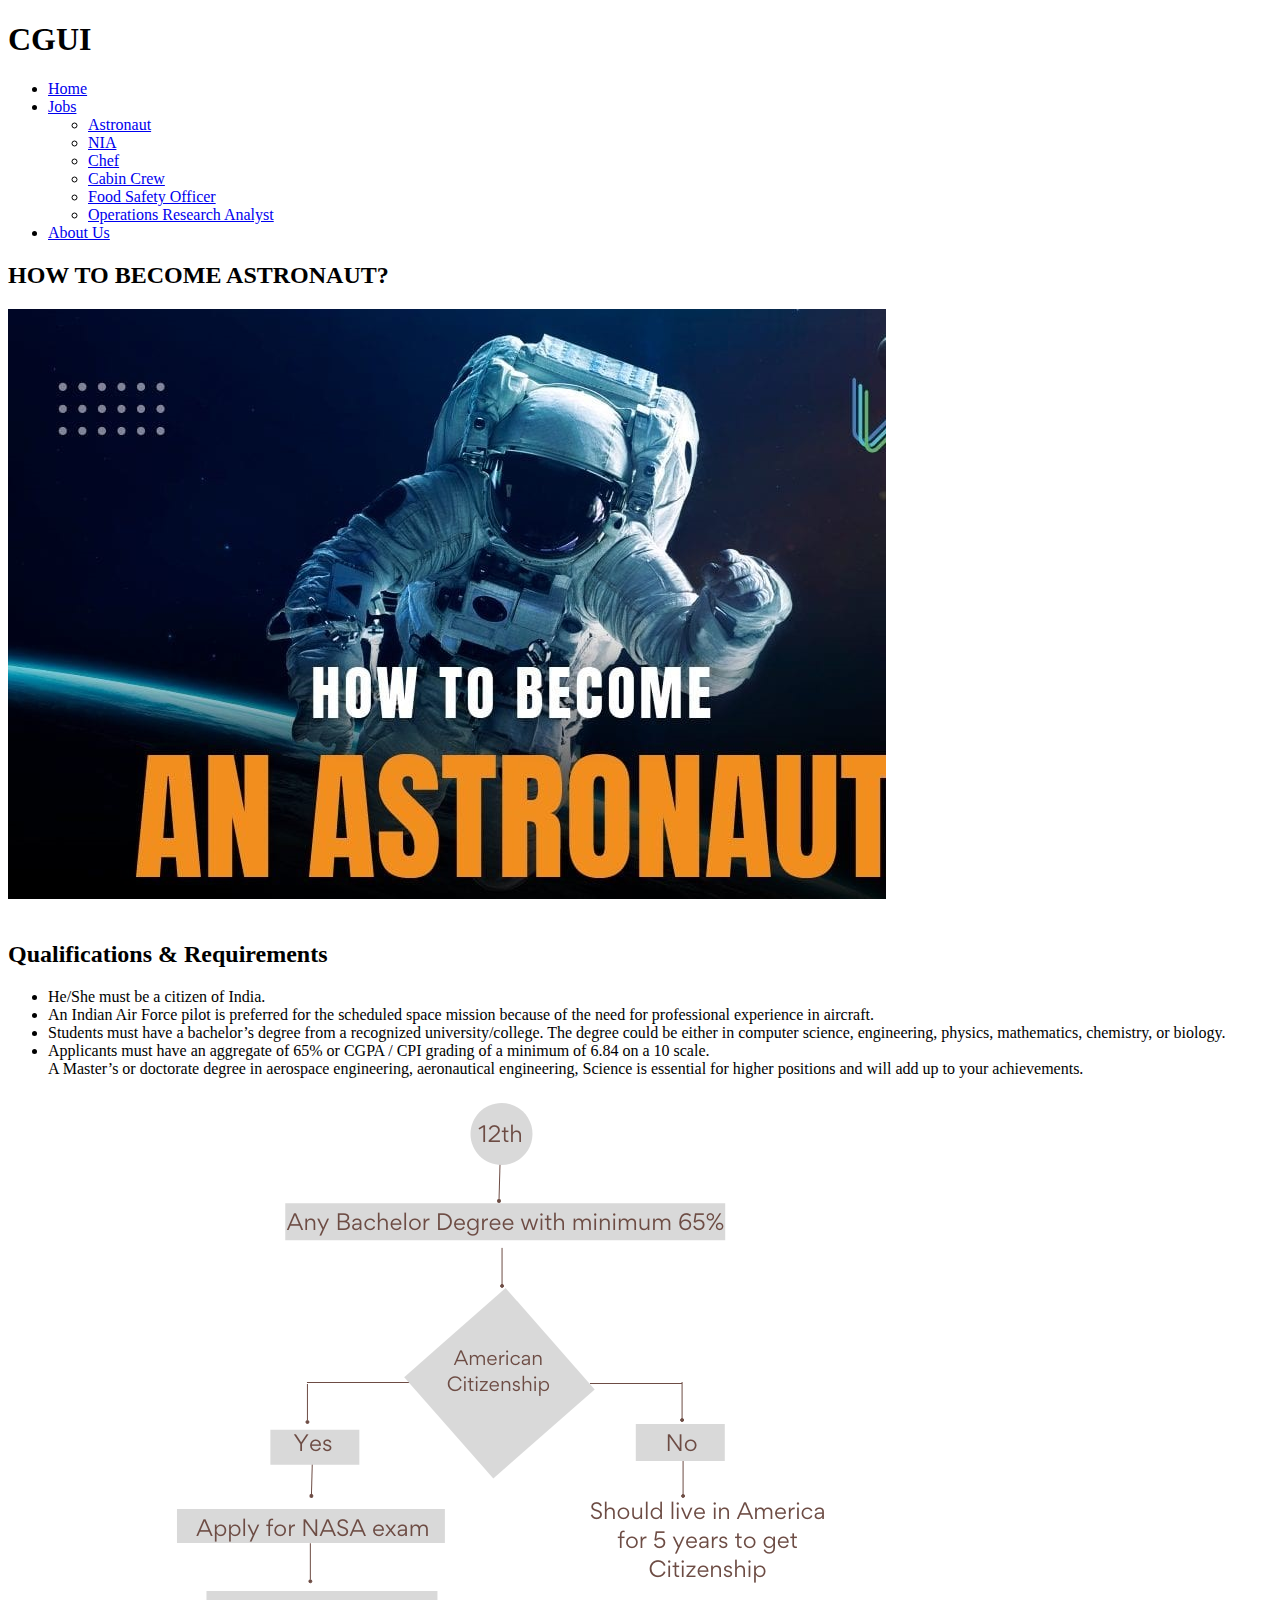
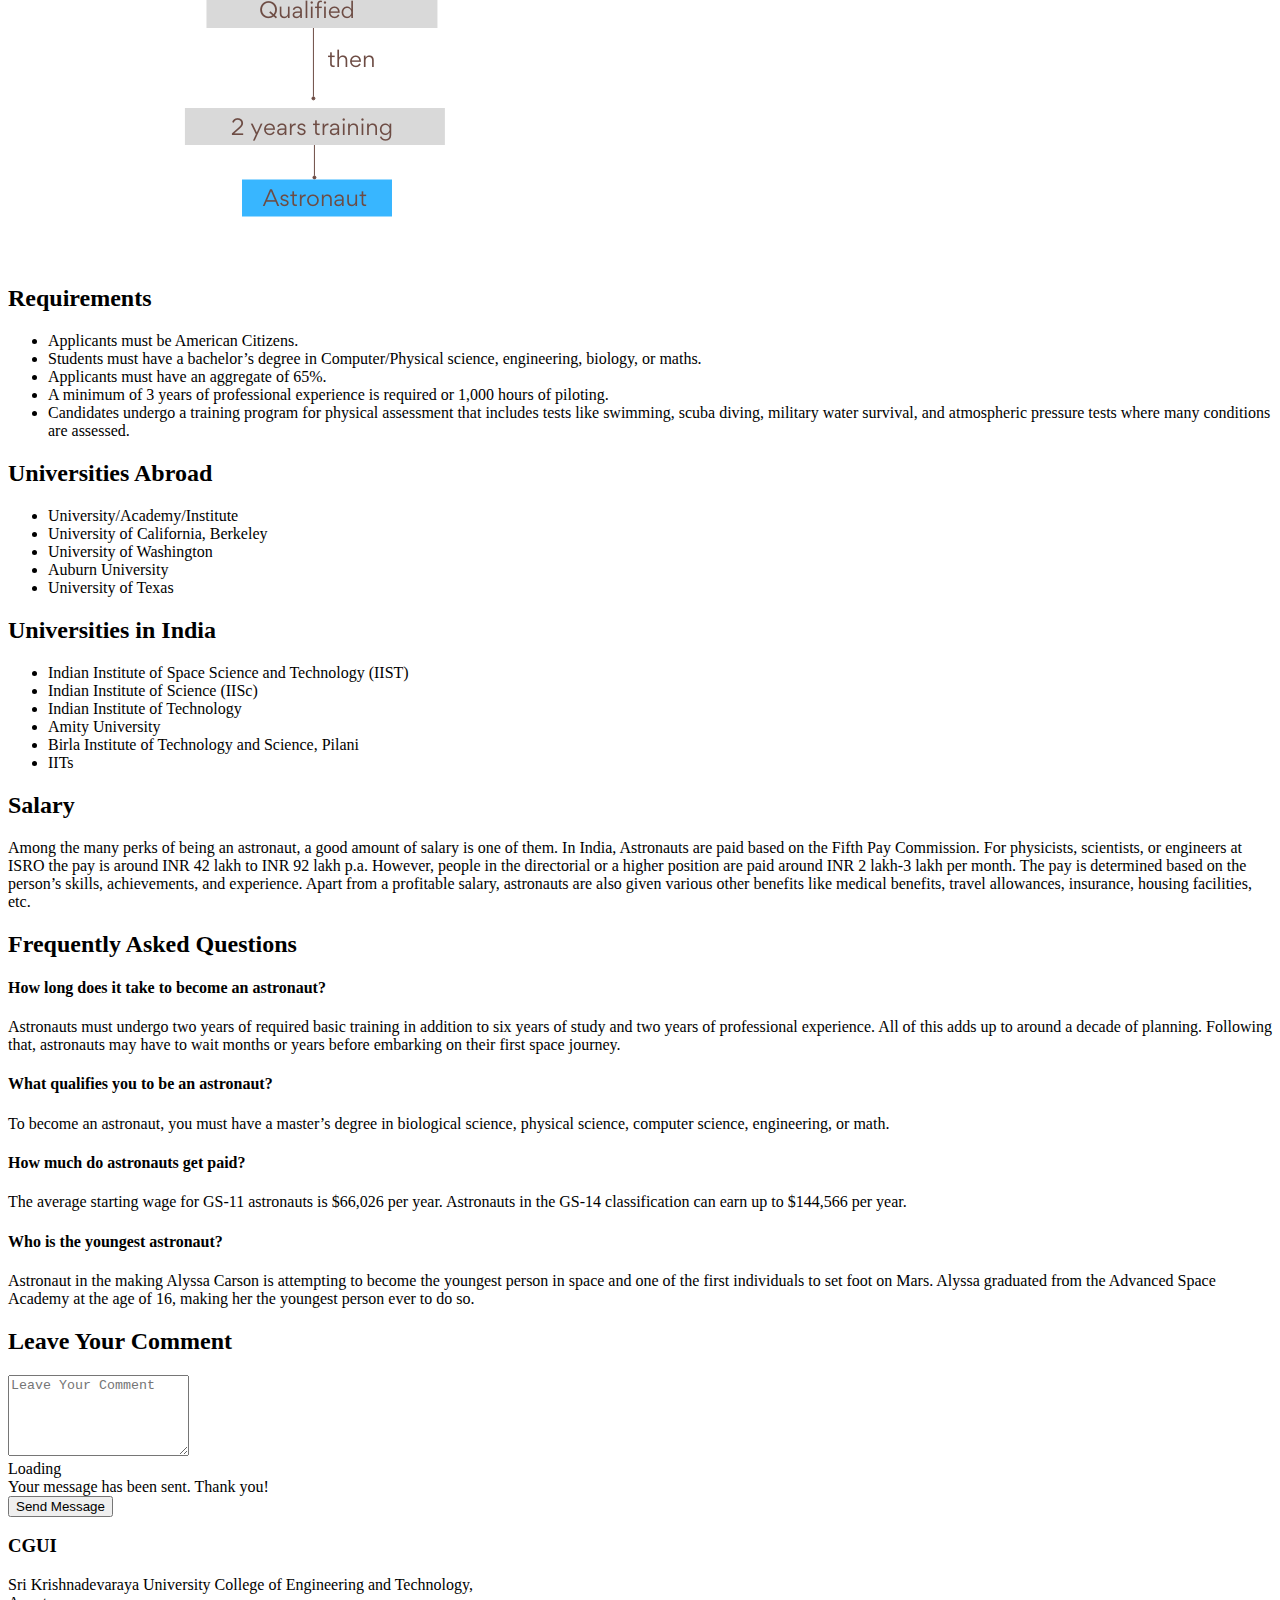
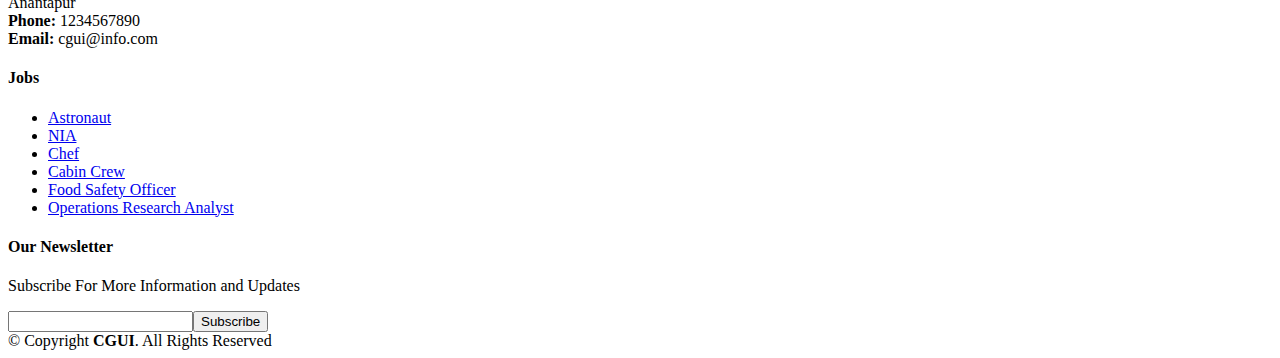
==== astronaut.html @ 00388765 "Add files via upload" ====
<!DOCTYPE html>
<html lang="en">

<head>
  <meta charset="utf-8">
  <meta content="width=device-width, initial-scale=1.0" name="viewport">

  <title>Career Guidance</title>
  <meta content="" name="description">
  <meta content="" name="keywords">

  <!-- Favicons -->
  <link href="assets/img/favicon.png" rel="icon">
  <link href="assets/img/apple-touch-icon.png" rel="apple-touch-icon">

  <!-- Google Fonts -->
  <link href="https://fonts.googleapis.com/css?family=Open+Sans:300,300i,400,400i,600,600i,700,700i|Raleway:300,300i,400,400i,600,600i,700,700i,900" rel="stylesheet">

  <!-- Vendor CSS Files -->
  <link href="assets/vendor/animate.css/animate.min.css" rel="stylesheet">
  <link href="assets/vendor/aos/aos.css" rel="stylesheet">
  <link href="assets/vendor/bootstrap/css/bootstrap.min.css" rel="stylesheet">
  <link href="assets/vendor/bootstrap-icons/bootstrap-icons.css" rel="stylesheet">
  <link href="assets/vendor/boxicons/css/boxicons.min.css" rel="stylesheet">
  <link href="assets/vendor/glightbox/css/glightbox.min.css" rel="stylesheet">
  <link href="assets/vendor/swiper/swiper-bundle.min.css" rel="stylesheet">

  <!-- Template Main CSS File -->
  <link href="assets/css/style1.css" rel="stylesheet">

 
</head>

<body  >
  
  <header id="header" class="d-flex align-items-center">
    <div class="container d-flex align-items-center">

     <div class="logo me-auto">
        <h1><a href="index.html"></a>CGUI</h1> 
        <!-- Uncomment below if you prefer to use an image logo -->
       <!-- <a href="index.html"><img src="assets/img/logo.png" alt="" class="img-fluid"></a>-->
      </div>

      <nav id="navbar" class="navbar">
        <ul>
          <li><a class="nav-link scrollto active" href="index.html">Home</a></li>
          
          
          <li class="dropdown"><a href="#"><span>Jobs</span> <i class="bi bi-chevron-down"></i></a>
            <ul>
              <li><a href="astronaut.html">Astronaut </a></li>
              
              <li><a href="nia.html">NIA</a></li>
              <li><a href="chef.html">Chef</a></li>
              <li><a href="cabincrew.html">Cabin Crew</a></li>
               <li><a href="fso.html">Food Safety Officer</a></li>
              <li><a href="ora.html">Operations Research Analyst</a></li>
              
                
            </ul>
          </li>
         <li><a class="nav-link scrollto" href="#about">About Us</a></li>
        </ul>
        <i class="bi bi-list mobile-nav-toggle"></i>
      </nav><!-- .navbar -->

    </div>
  </header><!-- End Header -->

  <!-- ======= Hero Section ======= -->
 

  <main id="main">

    
    
    <!-- ======= Jobs Section ======= -->
    <section id="services" class="services" >
      <div class="container" data-aos="fade-up">

        <div class="section-title">
          <h2>HOW TO BECOME ASTRONAUT?</h2>
        </div>

       <div><img src="as.jpg" class="rounded mx-auto d-block" alt="..."> </div>
       <br>
       <div><h2>Qualifications & Requirements</h2>
        <p>
<ul>
<li>He/She must be a citizen of India.</li> 
<li>An Indian Air Force pilot is preferred for the scheduled space mission because of the need for professional experience in aircraft. </li>
<li>Students must have a bachelor’s degree from a recognized university/college. The degree could be either in computer science, engineering, physics, mathematics, chemistry, or biology. </li>
<li>Applicants must have an aggregate of 65% or CGPA / CPI grading of a minimum of 6.84 on a 10 scale.</li>
A Master’s or doctorate degree in aerospace engineering, aeronautical engineering, Science is essential for higher positions and will add up to your achievements.</ul>
</p>
<div><img src="asfl.png" class="rounded mx-auto d-block" alt="..."> </div>
<div><h2>Requirements</h2>
<p>
  <ul>
    <li>Applicants must be American Citizens.</li>
<li>Students must have a bachelor’s degree in Computer/Physical science, engineering, biology, or maths. </li>
<li>Applicants must have an aggregate of 65%.</li>
<li>A minimum of 3 years of professional experience is required or 1,000 hours of piloting.</li>
<li>Candidates undergo a training program for physical assessment that includes tests like swimming, scuba diving, military water survival, and atmospheric pressure tests where many conditions are assessed. </li>
  </ul>
</p></div>
<div>
  <h2>Universities Abroad</h2>
  <p>
    <ul>
      <li>University/Academy/Institute</li>
      <li>University of California, Berkeley</li>
      <li>University of Washington</li>
      <li>Auburn University</li>
      <li>University of Texas</li>
    </ul>
  </p>
</div>
<div>
  <h2>Universities in India</h2>
  <p>
    <ul>
      <li>Indian Institute of Space Science and Technology (IIST)</li>
<li>Indian Institute of Science (IISc)</li>
<li>Indian Institute of Technology</li>
<li>Amity University</li>
<li>Birla Institute of Technology and Science, Pilani</li>
<li>IITs</li>
    </ul>
  </p>
</div>
<div>
  <h2>Salary</h2>
  <p>
    Among the many perks of being an astronaut, a good amount of salary is one of them. In India, Astronauts are paid based on the Fifth Pay Commission. For physicists, scientists, or engineers at ISRO the pay is around INR 42 lakh to INR 92 lakh p.a. However, people in the directorial or a higher position are paid around INR 2 lakh-3 lakh per month. The pay is determined based on the person’s skills, achievements, and experience. Apart from a profitable salary, astronauts are also given various other benefits like medical benefits, travel allowances, insurance, housing facilities, etc.
  </p>
</div>
       </div>

      </div>
    </section><!-- End Services Section -->
    <section id="faq" class="faq section-bg">
      <div class="container" data-aos="fade-up">

        <div class="section-title">
          <h2>Frequently Asked Questions</h2>
        </div>

        <div class="row  d-flex align-items-stretch">

          <div class="col-lg-6 faq-item" data-aos="fade-up">
            <h4>How long does it take to become an astronaut?</h4>
            <p>
              Astronauts must undergo two years of required basic training in addition to six years of study and two years of professional experience. All of this adds up to around a decade of planning. Following that, astronauts may have to wait months or years before embarking on their first space journey.
            </p>
          </div>

          <div class="col-lg-6 faq-item" data-aos="fade-up" data-aos-delay="100">
            <h4>What qualifies you to be an astronaut?</h4>
            <p>
             To become an astronaut, you must have a master’s degree in biological science, physical science, computer science, engineering, or math.
            </p>
          </div>

          <div class="col-lg-6 faq-item" data-aos="fade-up" data-aos-delay="200">
            <h4>How much do astronauts get paid?</h4>
            <p>
            The average starting wage for GS-11 astronauts is $66,026 per year. Astronauts in the GS-14 classification can earn up to $144,566 per year.
            </p>
          </div>

          <div class="col-lg-6 faq-item" data-aos="fade-up" data-aos-delay="300">
            <h4>Who is the youngest astronaut?</h4>
            <p>
              Astronaut in the making Alyssa Carson is attempting to become the youngest person in space and one of the first individuals to set foot on Mars. Alyssa graduated from the Advanced Space Academy at the age of 16, making her the youngest person ever to do so.
            </p>
          </div>

          

        </div>

      </div>
    </section><!-- End Frequently Asked Questions Section -->

   
    

    <!-- ======= Contact Us Section ======= -->
    <section id="contact" class="contact">
      <div class="container" data-aos="fade-up">

        <div class="section-title">
          <h2>Leave Your Comment</h2>
        </div>

        
          <div class="col-lg-12" data-aos="fade-up" data-aos-delay="300">
            <form action="forms/contact.php" method="post" role="form" class="php-email-form">
             
              <div class="form-group">
                <textarea class="form-control" name="Comment" rows="5" placeholder="Leave Your Comment" required></textarea>
              </div>
              <div class="my-3">
                <div class="loading">Loading</div>
                <div class="error-message"></div>
                <div class="sent-message">Your message has been sent. Thank you!</div>
              </div>
              <div class="text-center"><button type="submit">Send Message</button></div>
            </form>
          </div>

        </div>

      </div>
    </section><!-- End Contact Us Section -->

  </main><!-- End #main -->
 <!-- ======= Footer ======= -->
  <footer id="footer">
    <div class="footer-top">
      <div class="container">
        <div class="row">

          <div class="col-lg-3 col-md-6 footer-info">
            <h3>CGUI</h3>
            <p>
              Sri Krishnadevaraya University College of Engineering and Technology,
              <br>Anantapur<br>
              <strong>Phone:</strong> 1234567890<br>
              <strong>Email:</strong> cgui@info.com<br>
            </p>
            <div class="social-links mt-3">
              <a href="#" class="twitter"><i class="bx bxl-twitter"></i></a>
              <a href="#" class="facebook"><i class="bx bxl-facebook"></i></a>
              <a href="#" class="instagram"><i class="bx bxl-instagram"></i></a>
              <a href="#" class="google-plus"><i class="bx bxl-skype"></i></a>
              <a href="#" class="linkedin"><i class="bx bxl-linkedin"></i></a>
            </div>
          </div>

          <div class="col-lg-2 col-md-6 footer-links">
            <h4>Jobs</h4>
            <ul>
              <li><i class="bx bx-chevron-right"></i> <a href="astonaut.html">Astronaut </a></li>
              <li><i class="bx bx-chevron-right"></i> <a href="nia.html">NIA</a></li>
              <li><i class="bx bx-chevron-right"></i> <a href="chef.html">Chef</a></li>
              <li><i class="bx bx-chevron-right"></i> <a href="cabincrew.html">Cabin Crew</a></li>
              <li><i class="bx bx-chevron-right"></i> <a href="fso.html">Food Safety Officer</a></li>
              <li><i class="bx bx-chevron-right"></i> <a href="ora.html">Operations Research Analyst</a></li>
              
            </ul>
          </div>

          

          <div class="col-lg-4 col-md-6 footer-newsletter">
            <h4>Our Newsletter</h4>
            <p>Subscribe For More Information and Updates</p>
            <form action="" method="post">
              <input type="email" name="email"><input type="submit" value="Subscribe">
            </form>

          </div>

        </div>
      </div>
    </div>

    <div class="container">
      <div class="copyright">
        &copy; Copyright <strong><span>CGUI</span></strong>. All Rights Reserved
      </div>
      
    </div>
  </footer><!-- End Footer -->

  <a href="#" class="back-to-top d-flex align-items-center justify-content-center"><i class="bi bi-arrow-up-short"></i></a>

  <!-- Vendor JS Files -->
  <script src="assets/vendor/aos/aos.js"></script>
  <script src="assets/vendor/bootstrap/js/bootstrap.bundle.min.js"></script>
  <script src="assets/vendor/glightbox/js/glightbox.min.js"></script>
  <script src="assets/vendor/isotope-layout/isotope.pkgd.min.js"></script>
  <script src="assets/vendor/php-email-form/validate.js"></script>
  <script src="assets/vendor/purecounter/purecounter.js"></script>
  <script src="assets/vendor/swiper/swiper-bundle.min.js"></script>

  <!-- Template Main JS File -->
  <script src="assets/js/main.js"></script>

</body>

</html>
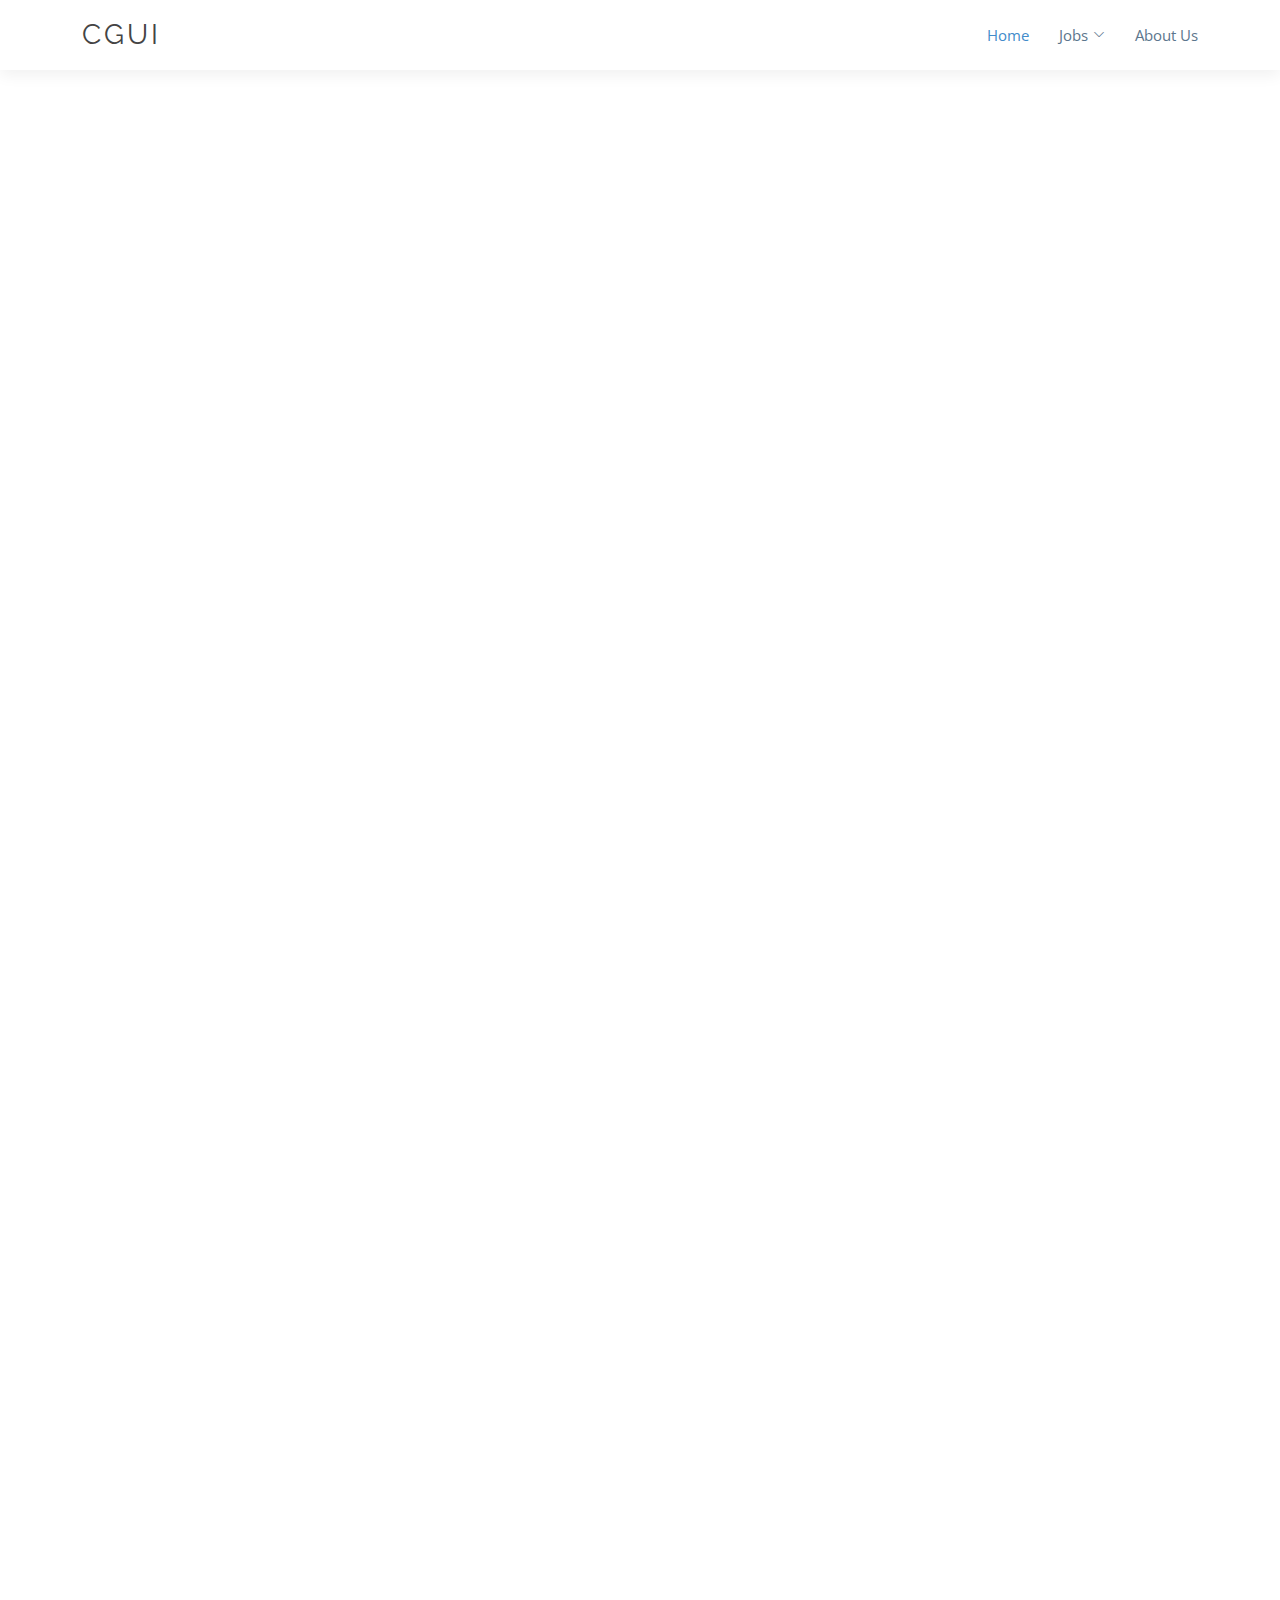
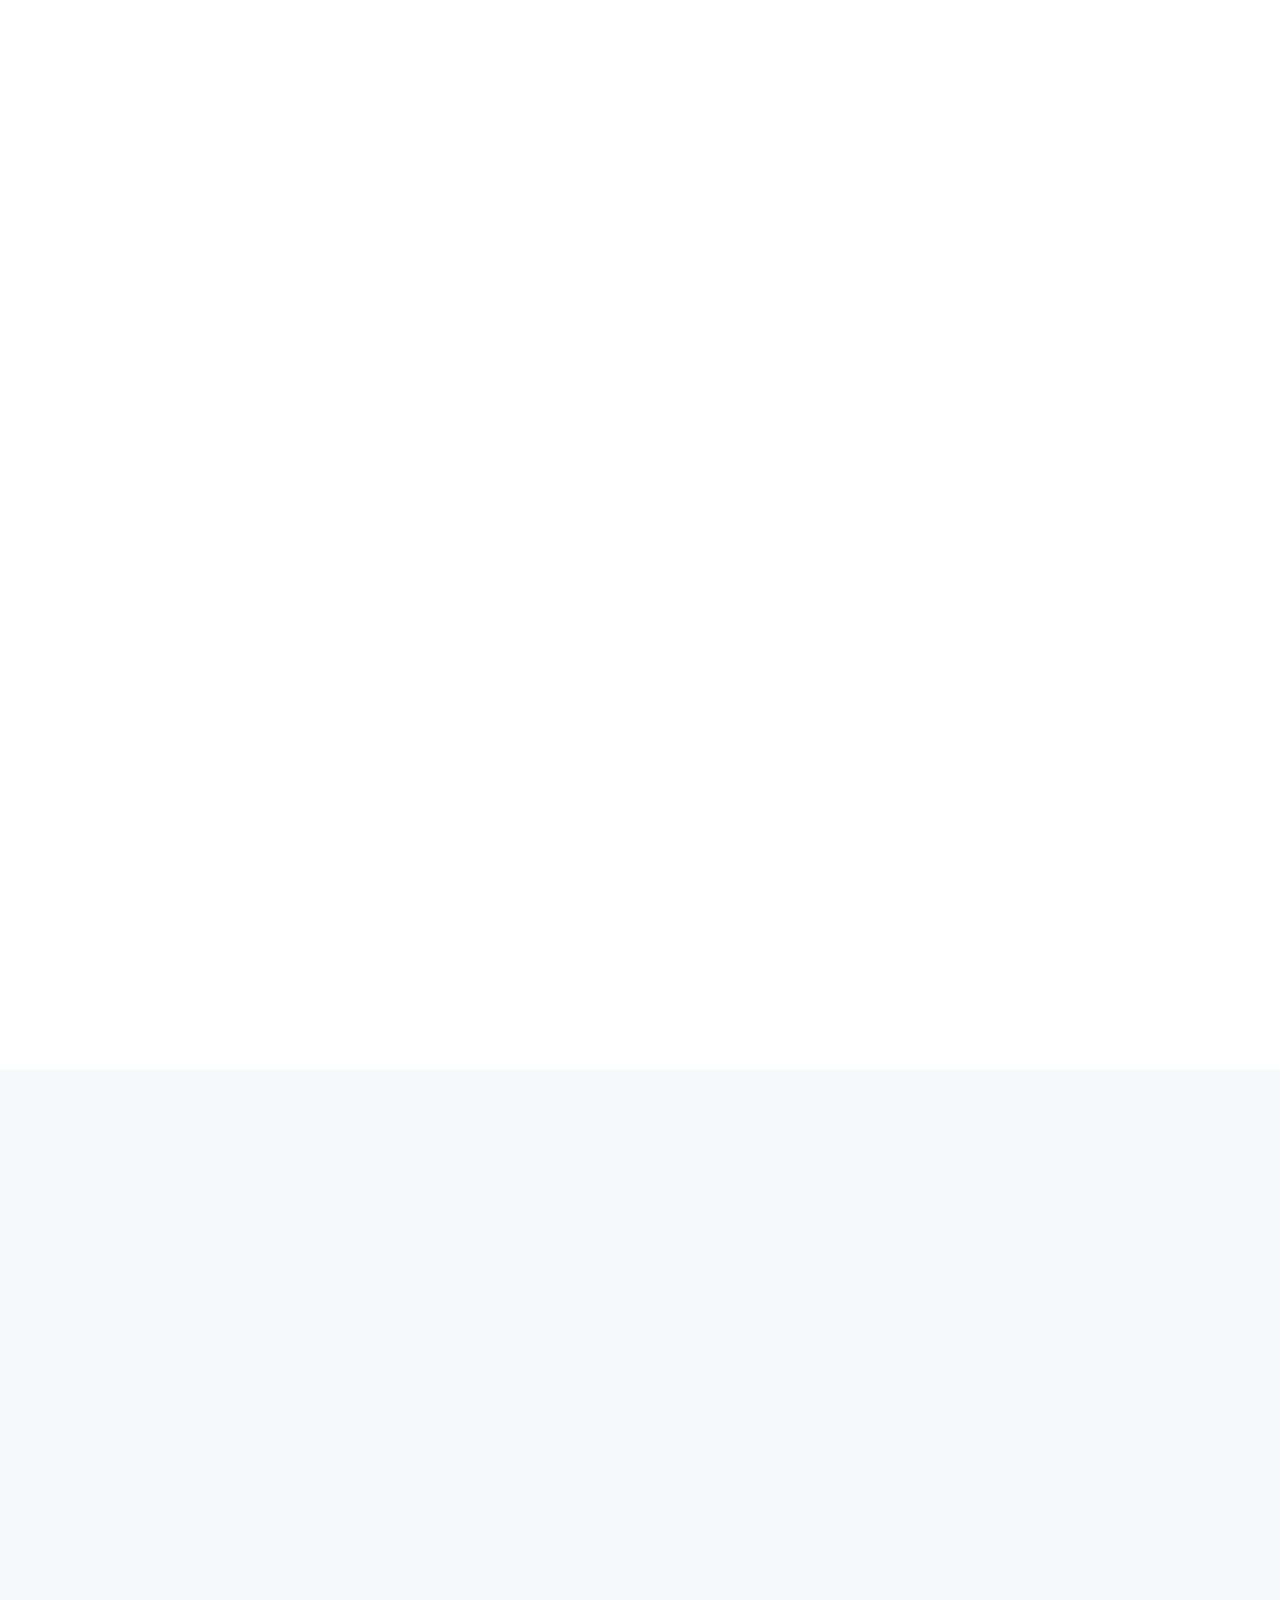
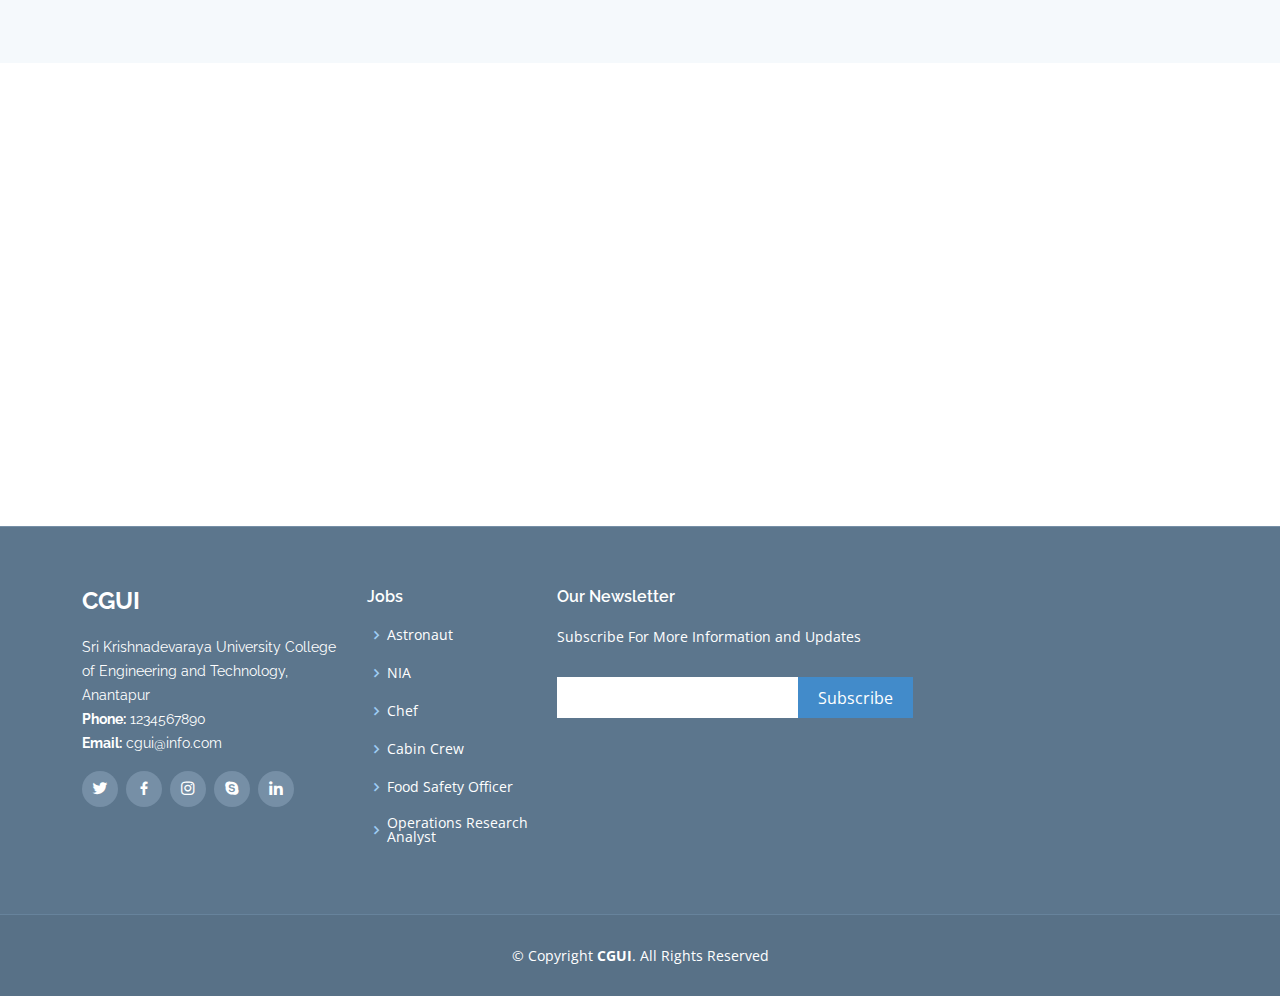
==== commit ef8a83cc: "Add files via upload" ====
--- a/astronaut.html
+++ b/astronaut.html
@@ -26,7 +26,7 @@
   <link href="assets/vendor/swiper/swiper-bundle.min.css" rel="stylesheet">
 
   <!-- Template Main CSS File -->
-  <link href="assets/css/style1.css" rel="stylesheet">
+  <link href="style1.css" rel="stylesheet">
 
  
 </head>
@@ -288,7 +288,7 @@
   <script src="assets/vendor/swiper/swiper-bundle.min.js"></script>
 
   <!-- Template Main JS File -->
-  <script src="assets/js/main.js"></script>
+  <script src="main.js"></script>
 
 </body>
 
